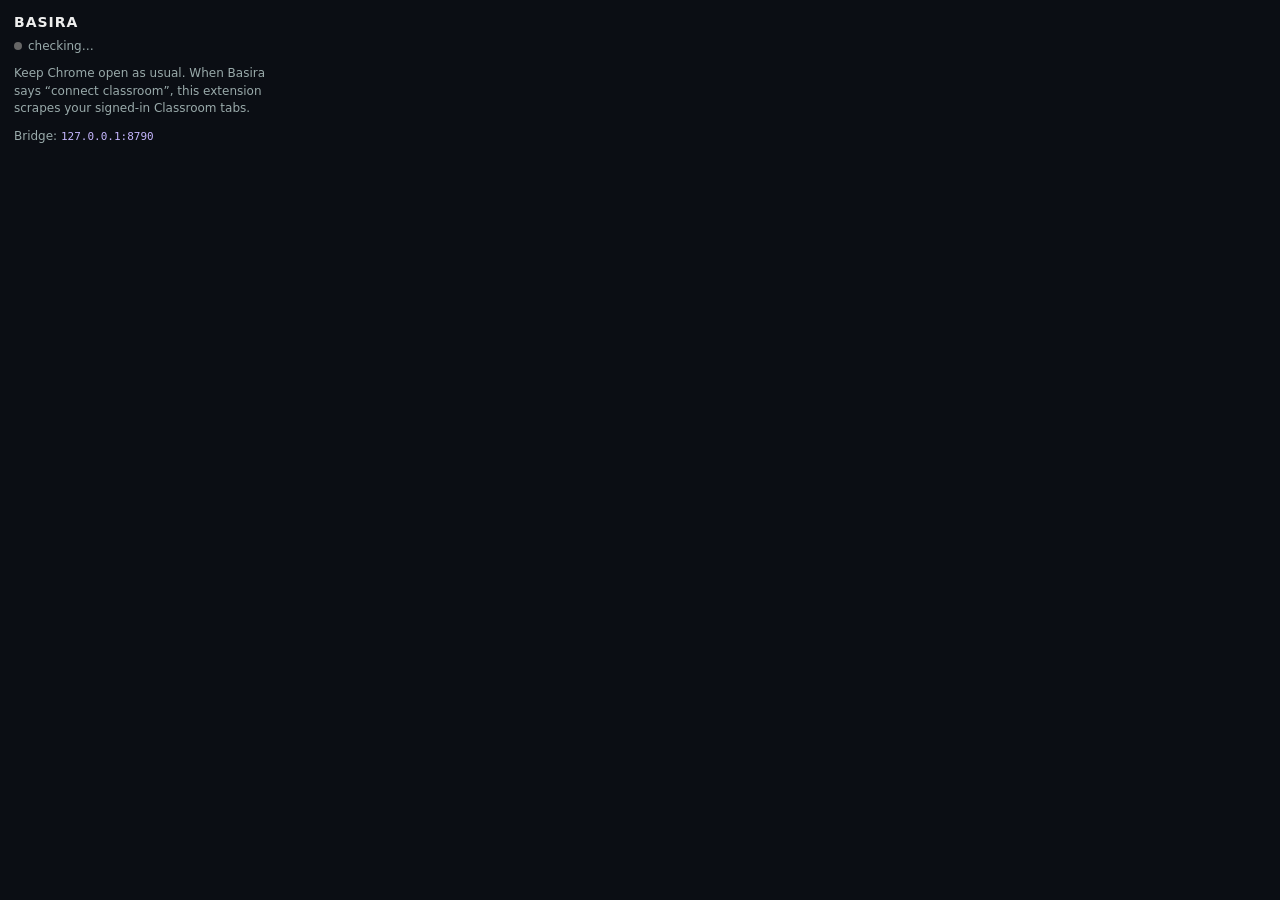
==== extension/popup.html @ 1d3ab2a6 "Add Chrome extension for Classroom + team testing docs (no secrets). Extension long-polls local brid" ====
<!DOCTYPE html>
<html>
<head>
  <meta charset="utf-8">
  <style>
    body { font-family: system-ui, sans-serif; margin: 14px; width: 260px; background: #0b0e14; color: #eee; }
    h1 { font-size: 14px; margin: 0 0 8px; letter-spacing: 1px; }
    p { font-size: 12px; color: #9aa; line-height: 1.45; margin: 0 0 10px; }
    .dot { display: inline-block; width: 8px; height: 8px; border-radius: 50%; margin-right: 6px; background: #666; }
    .dot.on { background: #34d399; box-shadow: 0 0 6px #34d399; }
    .dot.off { background: #f87171; }
    code { font-size: 11px; color: #c4b5fd; }
  </style>
</head>
<body>
  <h1>BASIRA</h1>
  <p><span class="dot" id="dot"></span><span id="status">checking…</span></p>
  <p>Keep Chrome open as usual. When Basira says “connect classroom”, this extension scrapes your signed-in Classroom tabs.</p>
  <p>Bridge: <code>127.0.0.1:8790</code></p>
  <script src="popup.js"></script>
</body>
</html>
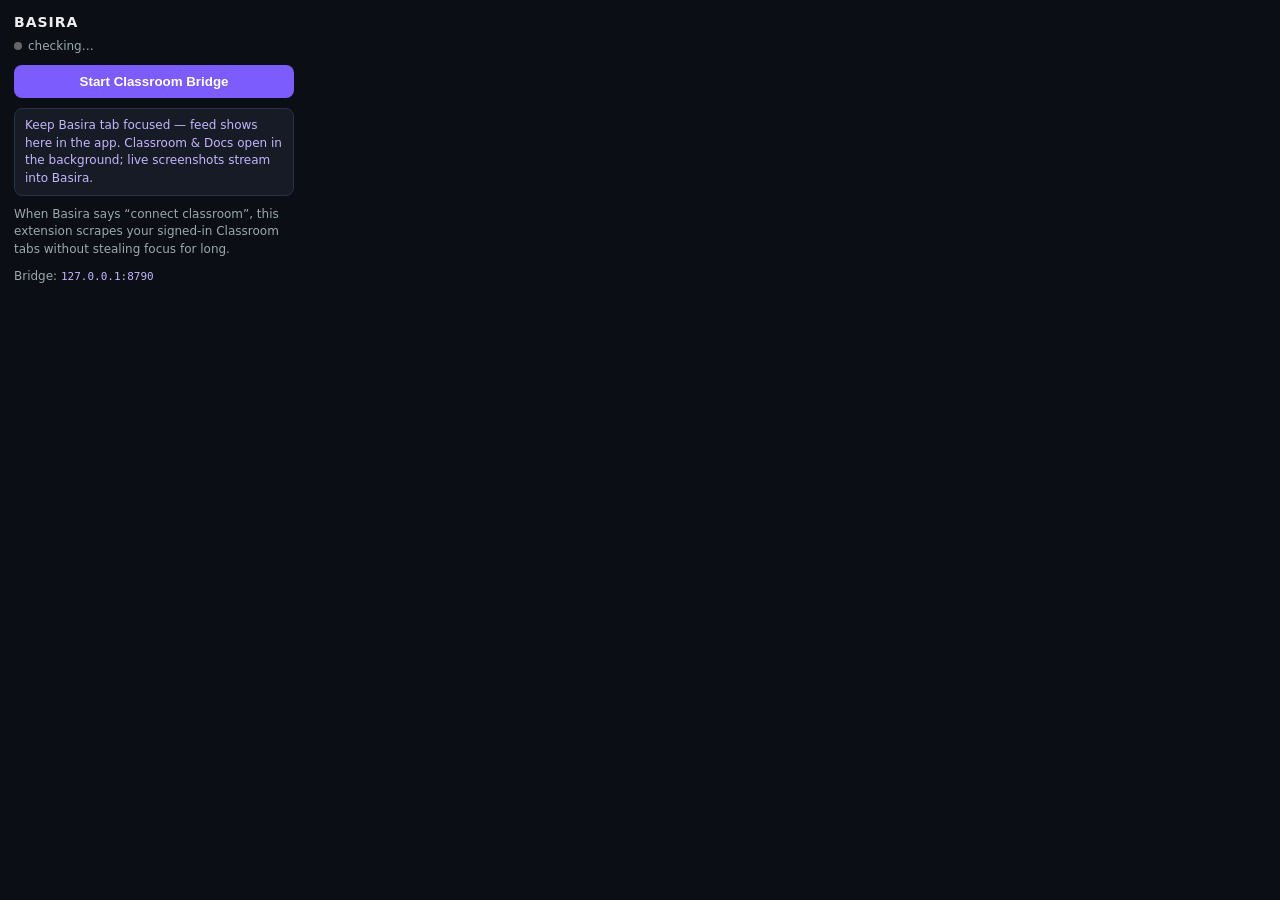
==== commit 569d67e1: "Ship GPT Live voice tutor demo: classroom bridge, multi-lang, prompt editor, QA suite." ====
--- a/extension/popup.html
+++ b/extension/popup.html
@@ -3,19 +3,23 @@
 <head>
   <meta charset="utf-8">
   <style>
-    body { font-family: system-ui, sans-serif; margin: 14px; width: 260px; background: #0b0e14; color: #eee; }
+    body { font-family: system-ui, sans-serif; margin: 14px; width: 280px; background: #0b0e14; color: #eee; }
     h1 { font-size: 14px; margin: 0 0 8px; letter-spacing: 1px; }
     p { font-size: 12px; color: #9aa; line-height: 1.45; margin: 0 0 10px; }
+    .note { font-size: 12px; color: #c4b5fd; line-height: 1.45; margin: 0 0 10px; padding: 8px 10px; background: #161b26; border-radius: 8px; border: 1px solid #2a3142; }
     .dot { display: inline-block; width: 8px; height: 8px; border-radius: 50%; margin-right: 6px; background: #666; }
     .dot.on { background: #34d399; box-shadow: 0 0 6px #34d399; }
     .dot.off { background: #f87171; }
     code { font-size: 11px; color: #c4b5fd; }
+    button { width: 100%; border: 0; border-radius: 8px; padding: 9px; background: #7c5cfc; color: white; font-weight: 700; cursor: pointer; margin-bottom: 10px; }
   </style>
 </head>
 <body>
   <h1>BASIRA</h1>
   <p><span class="dot" id="dot"></span><span id="status">checking…</span></p>
-  <p>Keep Chrome open as usual. When Basira says “connect classroom”, this extension scrapes your signed-in Classroom tabs.</p>
+  <button id="start">Start Classroom Bridge</button>
+  <p class="note">Keep Basira tab focused — feed shows here in the app. Classroom & Docs open in the background; live screenshots stream into Basira.</p>
+  <p>When Basira says “connect classroom”, this extension scrapes your signed-in Classroom tabs without stealing focus for long.</p>
   <p>Bridge: <code>127.0.0.1:8790</code></p>
   <script src="popup.js"></script>
 </body>
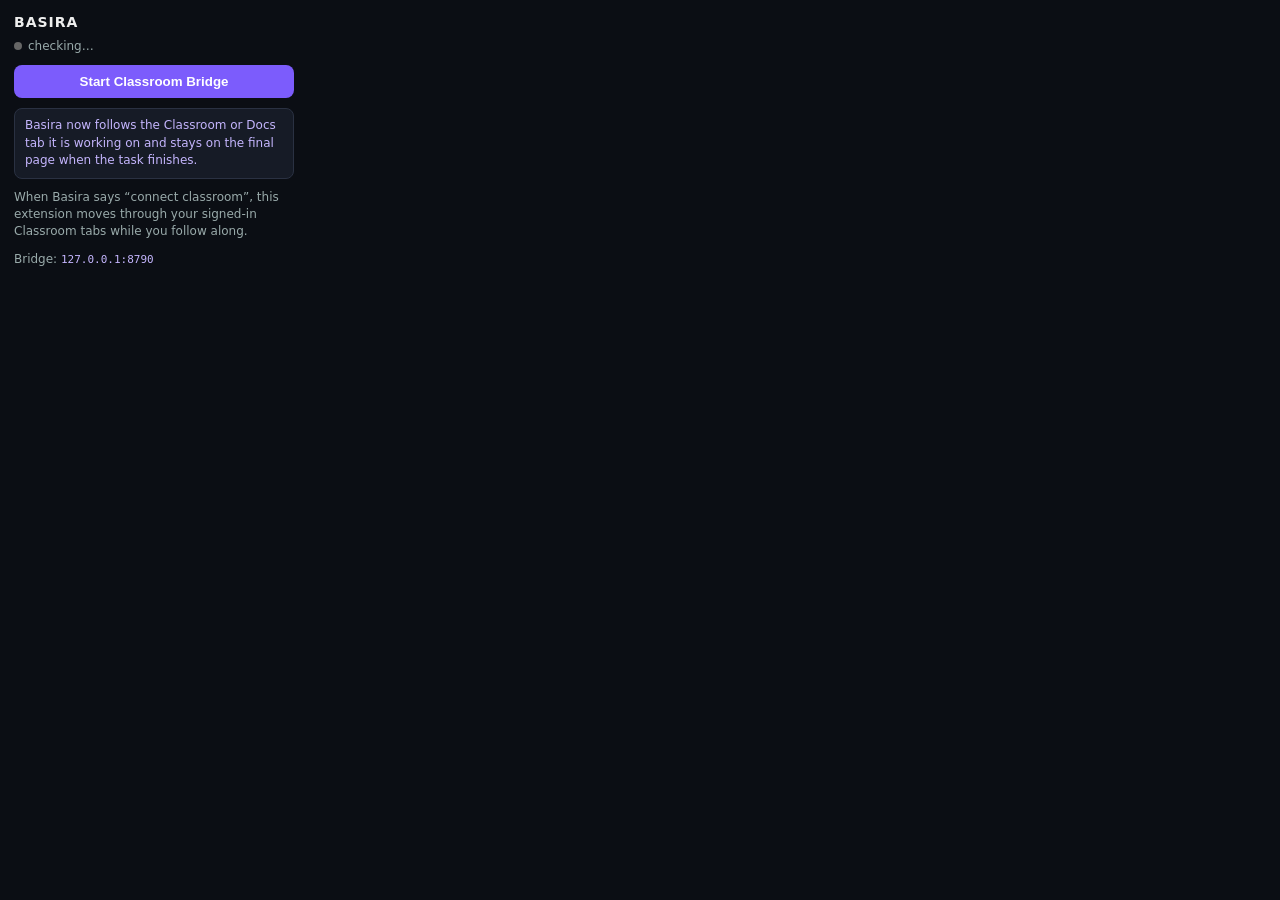
==== commit 2e3026b3: "Socratic Accessibility Educator prompt, classroom screenshot analysis, upload tracking, Demo→Sample " ====
--- a/extension/popup.html
+++ b/extension/popup.html
@@ -18,8 +18,8 @@
   <h1>BASIRA</h1>
   <p><span class="dot" id="dot"></span><span id="status">checking…</span></p>
   <button id="start">Start Classroom Bridge</button>
-  <p class="note">Keep Basira tab focused — feed shows here in the app. Classroom & Docs open in the background; live screenshots stream into Basira.</p>
-  <p>When Basira says “connect classroom”, this extension scrapes your signed-in Classroom tabs without stealing focus for long.</p>
+  <p class="note">Basira now follows the Classroom or Docs tab it is working on and stays on the final page when the task finishes.</p>
+  <p>When Basira says “connect classroom”, this extension moves through your signed-in Classroom tabs while you follow along.</p>
   <p>Bridge: <code>127.0.0.1:8790</code></p>
   <script src="popup.js"></script>
 </body>
